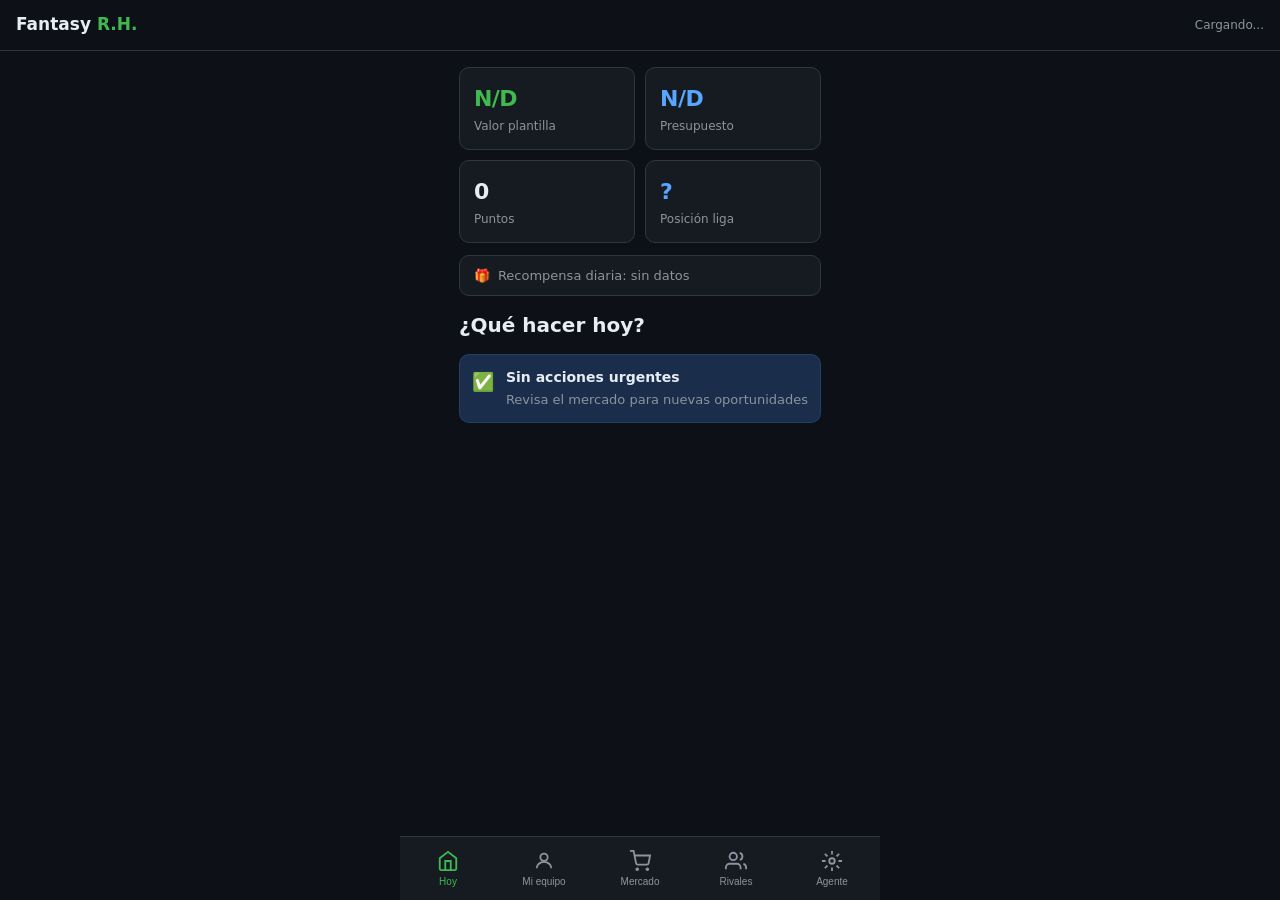
==== frontend/index.html @ 6728e0a4 "Add files via upload" ====
<!DOCTYPE html>
<html lang="es">
<head>
<meta charset="UTF-8">
<meta name="viewport" content="width=device-width, initial-scale=1.0, maximum-scale=1.0">
<meta name="apple-mobile-web-app-capable" content="yes">
<meta name="theme-color" content="#0d1117">
<title>Fantasy R.H.</title>
<style>
  :root {
    --bg: #0d1117; --surface: #161b22; --surface2: #1c2128; --border: #30363d;
    --text: #e6edf3; --muted: #8b949e;
    --green: #3fb950; --green-dim: #1a4a24;
    --red: #f85149; --red-dim: #4a1a1a;
    --amber: #d29922; --amber-dim: #3d2a00;
    --blue: #58a6ff; --blue-dim: #1a2d4a;
    --purple: #bc8cff; --purple-dim: #2d1a4a;
    --radius: 10px; --nav-h: 64px;
  }
  * { box-sizing: border-box; margin: 0; padding: 0; }
  html, body { height: 100%; background: var(--bg); color: var(--text); font-family: -apple-system, BlinkMacSystemFont, system-ui, sans-serif; font-size: 15px; line-height: 1.5; }
  body { display: flex; flex-direction: column; }
  header { position: sticky; top: 0; z-index: 100; background: var(--bg); border-bottom: 1px solid var(--border); padding: 12px 16px; display: flex; align-items: center; justify-content: space-between; }
  .logo { font-size: 17px; font-weight: 600; }
  .logo span { color: var(--green); }
  .updated { font-size: 12px; color: var(--muted); }
  main { flex: 1; overflow-y: auto; padding: 0 0 calc(var(--nav-h) + 16px); }
  nav { position: fixed; bottom: 0; left: 0; right: 0; height: var(--nav-h); background: var(--surface); border-top: 1px solid var(--border); display: flex; align-items: center; z-index: 100; }
  nav button { flex: 1; background: none; border: none; color: var(--muted); font-size: 10px; padding: 8px 4px; cursor: pointer; display: flex; flex-direction: column; align-items: center; gap: 4px; transition: color .15s; }
  nav button.active { color: var(--green); }
  nav button svg { width: 22px; height: 22px; }
  .section { display: none; padding: 16px; }
  .section.active { display: block; }
  .card { background: var(--surface); border: 1px solid var(--border); border-radius: var(--radius); padding: 14px 16px; margin-bottom: 12px; }
  .card-title { font-size: 13px; color: var(--muted); margin-bottom: 8px; }
  .summary-grid { display: grid; grid-template-columns: 1fr 1fr; gap: 10px; margin-bottom: 12px; }
  .stat-box { background: var(--surface); border: 1px solid var(--border); border-radius: var(--radius); padding: 14px; }
  .stat-value { font-size: 22px; font-weight: 700; letter-spacing: -0.5px; }
  .stat-label { font-size: 12px; color: var(--muted); margin-top: 2px; }
  .section-title { font-size: 18px; font-weight: 700; margin-bottom: 14px; }
  .today-header { font-size: 20px; font-weight: 700; margin-bottom: 14px; }
  .action-item { display: flex; align-items: flex-start; gap: 12px; padding: 12px; border-radius: var(--radius); margin-bottom: 8px; }
  .action-item.buy { background: var(--green-dim); border: 1px solid #2ea04326; }
  .action-item.sell { background: var(--red-dim); border: 1px solid #f8514926; }
  .action-item.warn { background: var(--amber-dim); border: 1px solid #d2992226; }
  .action-item.info { background: var(--blue-dim); border: 1px solid #58a6ff26; }
  .action-icon { font-size: 18px; flex-shrink: 0; margin-top: 1px; }
  .action-body { flex: 1; min-width: 0; }
  .action-title { font-weight: 600; font-size: 14px; }
  .action-detail { font-size: 13px; color: var(--muted); margin-top: 2px; }
  .action-price { font-size: 13px; color: var(--green); font-weight: 600; margin-top: 3px; }
  .player-row { display: flex; align-items: center; gap: 12px; padding: 11px 0; border-bottom: 1px solid var(--border); }
  .player-row:last-child { border-bottom: none; }
  .player-img-placeholder { width: 40px; height: 40px; border-radius: 50%; background: var(--surface2); display: flex; align-items: center; justify-content: center; font-size: 16px; flex-shrink: 0; }
  .player-info { flex: 1; min-width: 0; }
  .player-name { font-weight: 600; font-size: 14px; white-space: nowrap; overflow: hidden; text-overflow: ellipsis; }
  .player-meta { font-size: 12px; color: var(--muted); margin-top: 1px; }
  .player-right { text-align: right; flex-shrink: 0; }
  .player-value { font-size: 14px; font-weight: 600; }
  .player-pts { font-size: 12px; color: var(--muted); }
  .score-badge { display: inline-block; font-size: 12px; font-weight: 700; padding: 2px 8px; border-radius: 20px; margin-left: 4px; }
  .score-high { background: var(--green-dim); color: var(--green); }
  .score-mid { background: var(--amber-dim); color: var(--amber); }
  .score-low { background: var(--red-dim); color: var(--red); }
  .risk { display: inline-block; font-size: 11px; font-weight: 700; padding: 2px 7px; border-radius: 4px; }
  .risk-BAJO { background: var(--green-dim); color: var(--green); }
  .risk-MEDIO { background: var(--amber-dim); color: var(--amber); }
  .risk-ALTO { background: var(--red-dim); color: var(--red); }
  .risk-CRÍTICO { background: #5a0000; color: #ff6b6b; }
  /* Tipo de mercado */
  .type-badge { display: inline-block; font-size: 10px; font-weight: 700; padding: 2px 6px; border-radius: 4px; margin-left: 4px; vertical-align: middle; }
  .type-subasta { background: var(--blue-dim); color: var(--blue); }
  .type-clausulazo { background: var(--purple-dim); color: var(--purple); }
  /* Tendencia */
  .trend-up { color: var(--green); }
  .trend-down { color: var(--red); }
  .trend-stable { color: var(--muted); }
  .potential-ALTO { color: var(--green); font-weight: 700; }
  .potential-MEDIO { color: var(--amber); font-weight: 600; }
  .potential-BAJO { color: var(--muted); }
  /* Tabs dentro de sección */
  .tab-bar { display: flex; gap: 8px; margin-bottom: 14px; }
  .tab-btn { flex: 1; padding: 8px; background: var(--surface); border: 1px solid var(--border); border-radius: 8px; color: var(--muted); font-size: 13px; font-weight: 600; cursor: pointer; text-align: center; }
  .tab-btn.active { background: var(--green-dim); border-color: var(--green); color: var(--green); }
  .reasons { list-style: none; margin-top: 8px; }
  .reasons li { font-size: 12px; color: var(--muted); padding: 2px 0 2px 14px; position: relative; }
  .reasons li::before { content: "·"; position: absolute; left: 4px; }
  .loading { text-align: center; padding: 60px 20px; color: var(--muted); }
  .error-box { background: var(--red-dim); border: 1px solid #f8514926; border-radius: var(--radius); padding: 14px; font-size: 13px; }
  .rival-row { display: flex; align-items: center; justify-content: space-between; padding: 10px 0; border-bottom: 1px solid var(--border); }
  .rival-row:last-child { border-bottom: none; }
  .rival-pos { width: 24px; font-size: 13px; color: var(--muted); font-weight: 600; }
  .rival-name { flex: 1; font-weight: 600; font-size: 14px; }
  .rival-stats { text-align: right; font-size: 13px; }

  /* Estado jugador */
  .status-pill { display:inline-block; font-size:10px; font-weight:700; padding:1px 6px; border-radius:10px; margin-left:4px; vertical-align:middle; }
  .status-ok { background:var(--green-dim); color:var(--green); }
  .status-injured { background:var(--red-dim); color:var(--red); }
  .status-doubtful { background:var(--amber-dim); color:var(--amber); }
  .status-out_of_league { background:var(--surface2); color:var(--muted); }
  /* Carrusel alineaciones */
  .lineup-carousel { display:flex; overflow-x:auto; gap:12px; padding-bottom:8px; scroll-snap-type:x mandatory; -webkit-overflow-scrolling:touch; }
  .lineup-carousel::-webkit-scrollbar { display:none; }
  .lineup-card { min-width:85%; scroll-snap-align:start; background:var(--surface); border:1px solid var(--border); border-radius:var(--radius); padding:14px; flex-shrink:0; }
  .lineup-card.has-alert { border-color:var(--amber); }
  @media (min-width: 480px) { main { max-width: 480px; margin: 0 auto; } nav { max-width: 480px; left: 50%; transform: translateX(-50%); } }
</style>
</head>
<body>
<header>
  <div class="logo">Fantasy <span>R.H.</span></div>
  <div class="updated" id="last-updated">Cargando...</div>
</header>
<main>
  <!-- HOY -->
  <div class="section active" id="sec-hoy">
    <div class="summary-grid" id="summary-grid"></div>
    <div id="reward-status" style="margin-bottom:10px"></div>
    <div style="padding:4px 0 8px">
      <div class="today-header">¿Qué hacer hoy?</div>
      <div id="gk-alert"></div>
      <div id="today-actions"><div class="loading">Cargando...</div></div>
    </div>
  </div>
  <!-- MI EQUIPO -->
  <div class="section" id="sec-equipo">
    <div class="section-title">Mi equipo</div>
    <div id="team-list"><div class="loading">Cargando...</div></div>
  </div>
  <!-- MERCADO -->
  <div class="section" id="sec-mercado">
    <div class="section-title">Mercado</div>
    <div class="tab-bar">
      <div class="tab-btn active" onclick="switchMarketTab('subastas',this)">🏷️ Mercado</div>
      <div class="tab-btn" onclick="switchMarketTab('clausulazos',this)">🔒 Rivales</div>
    </div>
    <div id="market-subastas"></div>
    <div id="market-clausulazos" style="display:none"></div>
  </div>
  <!-- RIVALES -->
  <div class="section" id="sec-rivales">
    <div class="section-title">Rivales</div>
    <div id="rivals-list"><div class="loading">Cargando...</div></div>
  </div>
  <!-- AGENTE -->
  <div class="section" id="sec-agente">
    <div class="section-title">Agente <span style="font-size:12px;color:var(--amber);font-weight:normal">modo DRY RUN — solo recomendaciones</span></div>

    <div id="agente-content"><div class="loading">Cargando decisiones...</div></div>
  </div>

  <!-- AGENTE -->
  <div class="section" id="sec-agente">
    <div class="section-title">Agente <span style="font-size:12px;color:var(--amber);font-weight:normal">modo DRY RUN — solo recomendaciones</span></div>

    <div id="agente-content"><div class="loading">Cargando decisiones...</div></div>
  </div>

  <!-- OPORTUNIDADES -->
  <div class="section" id="sec-opor">
    <div class="section-title">Mejores oportunidades</div>
    <div id="opor-list"><div class="loading">Cargando...</div></div>
  </div>
</main>
<nav>
  <button class="active" onclick="showTab('hoy',this)">
    <svg viewBox="0 0 24 24" fill="none" stroke="currentColor" stroke-width="2"><path d="M3 9l9-7 9 7v11a2 2 0 01-2 2H5a2 2 0 01-2-2z"/><polyline points="9 22 9 12 15 12 15 22"/></svg>Hoy
  </button>
  <button onclick="showTab('equipo',this)">
    <svg viewBox="0 0 24 24" fill="none" stroke="currentColor" stroke-width="2"><circle cx="12" cy="8" r="4"/><path d="M4 20c0-4 3.6-7 8-7s8 3 8 7"/></svg>Mi equipo
  </button>
  <button onclick="showTab('mercado',this)">
    <svg viewBox="0 0 24 24" fill="none" stroke="currentColor" stroke-width="2"><circle cx="9" cy="21" r="1"/><circle cx="20" cy="21" r="1"/><path d="M1 1h4l2.68 13.39a2 2 0 001.99 1.61h9.72a2 2 0 001.99-1.61L23 6H6"/></svg>Mercado
  </button>
  <button onclick="showTab('rivales',this)">
    <svg viewBox="0 0 24 24" fill="none" stroke="currentColor" stroke-width="2"><path d="M17 21v-2a4 4 0 00-4-4H5a4 4 0 00-4 4v2"/><circle cx="9" cy="7" r="4"/><path d="M23 21v-2a4 4 0 00-3-3.87M16 3.13a4 4 0 010 7.75"/></svg>Rivales
  </button>

  <button onclick="showTab('agente',this)">
    <svg viewBox="0 0 24 24" fill="none" stroke="currentColor" stroke-width="2"><circle cx="12" cy="12" r="3"/><path d="M12 1v4M12 19v4M4.22 4.22l2.83 2.83M16.95 16.95l2.83 2.83M1 12h4M19 12h4M4.22 19.78l2.83-2.83M16.95 7.05l2.83-2.83"/></svg>Agente
  </button>
</nav>
<script>
const DATA = {};

function showTab(tab, btn) {
  document.querySelectorAll('.section').forEach(s => s.classList.remove('active'));
  document.querySelectorAll('nav button').forEach(b => b.classList.remove('active'));
  document.getElementById('sec-' + tab).classList.add('active');
  btn.classList.add('active');
}

function switchMarketTab(tab, btn) {
  document.querySelectorAll('.tab-btn').forEach(b => b.classList.remove('active'));
  btn.classList.add('active');
  document.getElementById('market-subastas').style.display = tab === 'subastas' ? 'block' : 'none';
  document.getElementById('market-clausulazos').style.display = tab === 'clausulazos' ? 'block' : 'none';
}

async function loadJSON(file) {
  try {
    const r = await fetch('data/' + file + '?t=' + Date.now());
    if (!r.ok) throw new Error(r.status);
    return await r.json();
  } catch(e) { return null; }
}

function fmt(n) {
  if (!n) return 'N/D';
  if (n >= 1000000) return (n/1000000).toFixed(2) + 'M€';
  return n + '€';
}

function scoreClass(s) { return s >= 65 ? 'score-high' : s >= 40 ? 'score-mid' : 'score-low'; }
function statusIcon(s) { return s === 'injured' ? ' 🤕' : s === 'doubtful' ? ' ❓' : s === 'out_of_league' ? ' ⛔' : ''; }
function statusPill(s) {
  if (!s || s === 'ok') return '';
  const labels = {injured:'LESIONADO', doubtful:'DUDOSO', out_of_league:'BAJA'};
  return `<span class="status-pill status-${s}">${labels[s]||s.toUpperCase()}</span>`;
}
function posIcon(pid) { return ['','🧤','🛡️','⚙️','⚽'][pid] || '👤'; }

function trendHTML(trend) {
  if (!trend) return '';
  const arrow = trend.recent_trend === 'subiendo' ? '↑' : trend.recent_trend === 'bajando' ? '↓' : '→';
  const cls = trend.recent_trend === 'subiendo' ? 'trend-up' : trend.recent_trend === 'bajando' ? 'trend-down' : 'trend-stable';
  const recovery = trend.recovery_potential > 0 ? ` · <span class="potential-${trend.potential_label}">↑${trend.recovery_potential.toFixed(0)}% hasta máx temporada (${trend.max_value_fmt})</span>` : '';
  return `<span class="${cls}">${arrow} ${trend.trend_pct > 0 ? '+' : ''}${trend.trend_pct}% reciente</span>${recovery}`;
}

function typeBadge(type) {
  if (type === 'clausulazo') return '<span class="type-badge type-clausulazo">🔒 Clausulazo</span>';
  return '<span class="type-badge type-subasta">🏷️ Subasta</span>';
}

function renderSummary(report, team) {
  const g = document.getElementById('summary-grid');
  const s = report?.summary || {};
  g.innerHTML = `
    <div class="stat-box"><div class="stat-value" style="color:var(--green)">${s.team_value_fmt || fmt(team?.team_value) || 'N/D'}</div><div class="stat-label">Valor plantilla</div></div>
    <div class="stat-box"><div class="stat-value" style="color:var(--blue)">${s.budget_fmt || 'N/D'}</div><div class="stat-label">Presupuesto</div></div>
    <div class="stat-box"><div class="stat-value">${s.points || team?.team_points || 0}</div><div class="stat-label">Puntos</div></div>
    <div class="stat-box"><div class="stat-value" style="color:var(--blue)">${s.my_position ? s.my_position + 'º' : '?'}</div><div class="stat-label">Posición liga</div></div>`;
}

function renderTodayActions(report) {
  const el = document.getElementById('today-actions');
  const gkEl = document.getElementById('gk-alert');
  let html = '';

  if (report?.summary?.goalkeeper_risk === 'CRÍTICO' || report?.summary?.goalkeeper_risk === 'ALTO') {
    gkEl.innerHTML = `<div class="action-item warn" style="margin-bottom:8px"><div class="action-icon">🧤</div><div class="action-body"><div class="action-title">Atención porteros</div><div class="action-detail">${report.summary.goalkeeper_recommendation}</div></div></div>`;
  }

  (report?.top_buys || []).filter(b => b.position_id !== 5).forEach(b => {
    const typeLabel = b.market_type === 'clausulazo' ? '🔒 Clausulazo' : '🏷️ Subasta';
    const trendTxt = b.trend ? ` · Máx histórico: ${b.trend.max_value_fmt}` : '';
    html += `<div class="action-item buy"><div class="action-icon">🟢</div><div class="action-body">
      <div class="action-title">Comprar: ${b.nickname} <span style="font-size:11px;color:var(--muted)">${typeLabel}</span></div>
      <div class="action-detail">${b.position} · ${b.average_points} pts/j${statusIcon(b.status)}${trendTxt}</div>
      <div class="action-price">${b.market_type === 'clausulazo' ? 'Precio fijo: ' : 'Puja recom: '}${b.recommended_bid_fmt} · Máx: ${b.max_bid_fmt}</div>
      <div class="action-detail" style="margin-top:4px;font-size:11px">${b.strategy_note}</div>
    </div></div>`;
  });

  (report?.sell_recommendations || []).forEach(s => {
    html += `<div class="action-item sell"><div class="action-icon">🔴</div><div class="action-body">
      <div class="action-title">Vender: ${s.nickname}</div>
      <div class="action-detail">${s.position} · ${s.reasons[0] || ''}</div>
    </div></div>`;
  });

  (report?.clause_risks || []).filter(c => c.risk_level === 'ALTO' || c.risk_level === 'CRÍTICO').forEach(c => {
    html += `<div class="action-item warn"><div class="action-icon">🚨</div><div class="action-body">
      <div class="action-title">Riesgo clausulazo: ${c.nickname} <span class="risk risk-${c.risk_level}">${c.risk_level}</span></div>
      <div class="action-detail">${c.recommendation}</div>
    </div></div>`;
  });

  if (!html) html = `<div class="action-item info"><div class="action-icon">✅</div><div class="action-body"><div class="action-title">Sin acciones urgentes</div><div class="action-detail">Revisa el mercado para nuevas oportunidades</div></div></div>`;
  el.innerHTML = html;
}

function renderTeam(team) {
  const el = document.getElementById('team-list');
  if (!team?.players?.length) { el.innerHTML = '<div class="error-box">Sin datos de plantilla.</div>'; return; }
  const posMap = {1:'Portero', 2:'Defensa', 3:'Centrocampista', 4:'Delantero'};
  const posIds = [1, 2, 3, 4];
  let html = '';
  posIds.forEach(pid => {
    const players = team.players.filter(p =>
      p.position_id === pid || p.position === posMap[pid]
    );
    if (!players.length) return;
    html += `<div class="card"><div class="card-title">${posMap[pid]}s</div>`;
    players.forEach(p => {
      const t = p.trend;
      html += `<div class="player-row">
        <div class="player-img-placeholder">${posIcon(p.position_id)}</div>
        <div class="player-info">
          <div class="player-name">${p.nickname} ${statusPill(p.status)}</div>
          <div class="player-meta">Cláusula: ${p.buyout_clause_fmt || p.buyout_clause_fmt || '—'}</div>
          ${t ? `<div class="player-meta">${trendHTML(t)}</div>` : ''}
        </div>
        <div class="player-right">
          <div class="player-value">${p.market_value_fmt || '—'}</div>
          <div class="player-pts">${p.week_points ?? 0} / ${p.average_points} pts</div>
        </div>
      </div>`;
    });
    html += '</div>';
  });
  if (!html) el.innerHTML = '<div class="error-box">Sin datos de plantilla.</div>';
  else el.innerHTML = html;
}

function renderMarketList(players, containerId, type) {
  const el = document.getElementById(containerId);
  // Filtrar entrenadores (position_id 5)
  const filtered = (players || []).filter(p => p.position_id !== 5);
  if (!filtered.length) {
    el.innerHTML = `<div class="card"><div style="color:var(--muted);text-align:center;padding:20px">Sin ${type} en este momento</div></div>`;
    return;
  }
  let html = `<div class="card"><div class="card-title">${filtered.length} jugadores</div>`;
  filtered.forEach(p => {
    const sc = p.score || 0;
    const t = p.trend;
    const isClause = p.market_type === 'clausulazo';
    const maxSeason = t?.max_value_fmt || '—';
    const compraLabel = isClause ? '🔒 Precio clausulazo' : '🏷️ Precio mercado';
    const compraValue = p.sale_price_fmt;
    const recLabel = isClause ? 'Precio fijo' : 'Puja recomendada';
    const recValue = isClause ? p.sale_price_fmt : p.recommended_bid_fmt;

    html += `<div class="player-row" style="align-items:flex-start;padding:14px 0">
      <div class="player-img-placeholder" style="margin-top:2px">${posIcon(p.position_id)}</div>
      <div class="player-info">
        <div class="player-name">${p.nickname} ${statusPill(p.status)}<span class="score-badge ${scoreClass(sc)}">${sc}</span></div>
        <div class="player-meta">${p.position}${p.seller ? ' · ' + p.seller : ''}</div>
        ${t ? `<div class="player-meta" style="margin-top:4px">${trendHTML(t)}</div>` : ''}
        <div style="display:grid;grid-template-columns:1fr 1fr 1fr;gap:6px;margin-top:8px">
          <div style="background:var(--surface2);border-radius:6px;padding:6px 8px">
            <div style="font-size:10px;color:var(--muted)">Máx temporada</div>
            <div style="font-size:13px;font-weight:700;color:var(--amber)">${maxSeason}</div>
          </div>
          <div style="background:var(--surface2);border-radius:6px;padding:6px 8px">
            <div style="font-size:10px;color:var(--muted)">${compraLabel}</div>
            <div style="font-size:13px;font-weight:700">${compraValue}</div>
          </div>
          <div style="background:var(--surface2);border-radius:6px;padding:6px 8px">
            <div style="font-size:10px;color:var(--muted)">${recLabel}</div>
            <div style="font-size:13px;font-weight:700;color:var(--green)">${recValue}</div>
          </div>
        </div>
      </div>
    </div>`;
  });
  html += '</div>';
  el.innerHTML = html;
}

function renderRivals(rivals) {
  const el = document.getElementById('rivals-list');
  if (!rivals?.rivals?.length) { el.innerHTML = '<div class="error-box">Sin datos de rivales.</div>'; return; }
  let html = '<div class="card">';
  rivals.rivals.forEach((r, i) => {
    html += `<div class="rival-row">
      <div class="rival-pos">${i+1}</div>
      <div class="rival-name">${r.manager}</div>
      <div class="rival-stats"><div style="font-weight:700">${r.points} pts</div><div style="font-size:12px;color:var(--muted)">${r.team_value_fmt}</div></div>
    </div>`;
  });
  html += '</div>';
  el.innerHTML = html;
}

function renderOpportunities(market) {
  const el = document.getElementById('opor-list');
  const all = (market?.players || []).filter(p => p.score >= 55 && p.position_id !== 5);
  if (!all.length) { el.innerHTML = '<div class="card"><div style="color:var(--muted);text-align:center;padding:20px">Sin oportunidades destacadas</div></div>'; return; }
  let html = '';
  all.slice(0, 8).forEach(p => {
    const sc = p.score || 0;
    const t = p.trend;
    html += `<div class="card">
      <div style="display:flex;justify-content:space-between;align-items:flex-start;margin-bottom:8px">
        <div>
          <span style="font-weight:700;font-size:15px">${p.name}</span>
          <span class="score-badge ${scoreClass(sc)}">${sc}</span>
          ${typeBadge(p.market_type)}
        </div>
        <div style="font-size:12px;color:var(--muted)">${p.position}</div>
      </div>
      ${t ? `<div style="font-size:12px;margin-bottom:8px">${trendHTML(t)}</div>` : ''}
      <div style="display:grid;grid-template-columns:1fr 1fr;gap:8px;margin-bottom:10px">
        <div><div style="font-size:11px;color:var(--muted)">Precio venta</div><div style="font-weight:600">${p.sale_price_fmt}</div></div>
        <div><div style="font-size:11px;color:var(--muted)">Valor mercado</div><div style="font-weight:600;color:var(--green)">${p.market_value_fmt}</div></div>
        <div><div style="font-size:11px;color:var(--muted)">${p.market_type === 'clausulazo' ? 'Precio fijo' : 'Puja recomendada'}</div><div style="font-weight:600;color:var(--blue)">${p.recommended_bid_fmt}</div></div>
        <div><div style="font-size:11px;color:var(--muted)">Puja máxima</div><div style="font-weight:600">${p.max_bid_fmt}</div></div>
      </div>
      <div style="font-size:11px;color:var(--amber);margin-bottom:6px">${p.strategy_note}</div>
      <ul class="reasons">${(p.reasons||[]).map(r=>'<li>'+r+'</li>').join('')}</ul>
    </div>`;
  });
  el.innerHTML = html;
}

async function init() {
  const [team, market, report, rivals, decisions, reward] = await Promise.all([
    loadJSON('team.json'), loadJSON('market.json'),
    loadJSON('report.json'), loadJSON('rivals.json'),
    loadJSON('decisions.json'), loadJSON('reward.json')
  ]);

  const ts = report?.generated_at || team?.updated_at || '';
  if (ts) {
    const d = new Date(ts);
    document.getElementById('last-updated').textContent = d.toLocaleTimeString('es',{hour:'2-digit',minute:'2-digit'});
  }

  renderReward(reward);
  renderSummary(report, team);
  renderTodayActions(report);
  renderTeam(team);
  renderMarketList(market?.subastas, 'market-subastas', 'jugadores en el mercado');
  renderMarketList(market?.clausulazos, 'market-clausulazos', 'jugadores de rivales');
  renderRivals(rivals);
  renderAgente(decisions);
}



function playerLineupRow(icon, pos, p) {
  if (!p) return '';
  const pill = statusPill(p.status);
  const color = p.is_available === false ? 'color:var(--amber)' : '';
  return `<div style="font-size:12px;${color}"><span style="color:var(--muted);width:80px;display:inline-block">${icon} ${pos}</span> ${p.name}${pill} <span style="color:var(--muted)">(${p.avg_pts} pts/j)</span></div>`;
}

function actionIcon(action) {
  return {sell:'🔴', bid:'🟢', offer:'🔒', lineup:'📋', hold:'⏸️'}[action] || '❓';
}
function actionLabel(action) {
  return {sell:'VENDER', bid:'PUJAR', offer:'CLAUSULAZO', lineup:'ALINEACIÓN', hold:'ESPERAR'}[action] || action.toUpperCase();
}
function actionColor(action) {
  return {sell:'var(--red)', bid:'var(--green)', offer:'var(--purple)', lineup:'var(--blue)', hold:'var(--muted)'}[action] || 'var(--text)';
}

function renderAgente(decisions) {
  const el = document.getElementById('agente-content');
  if (!decisions) { el.innerHTML = '<div class="error-box">Sin datos del agente. Ejecuta el workflow de informe.</div>'; return; }

  let html = '';

  // Avisos
  if (decisions.warnings?.length) {
    decisions.warnings.forEach(w => {
      html += `<div class="action-item warn" style="margin-bottom:8px">
        <div class="action-icon">⚠️</div>
        <div class="action-body"><div class="action-title">${w}</div></div>
      </div>`;
    });
  }

  // Top 3 alineaciones en carrusel
  const lineups = decisions.top_lineups?.length ? decisions.top_lineups : (decisions.best_lineup ? [decisions.best_lineup] : []);
  if (lineups.length) {
    const labels = ['🥇 Mejor 11', '🥈 2ª opción', '🥉 3ª opción'];
    html += `<div class="card-title" style="margin-bottom:8px">⚽ Alineaciones recomendadas</div>
    <div class="lineup-carousel">`;
    lineups.forEach((bl, idx) => {
      const hasAlert = bl.has_unavailable || bl.alerts?.length;
      html += `<div class="lineup-card ${hasAlert ? 'has-alert' : ''}">
        <div style="font-weight:700;margin-bottom:6px">${labels[idx]||'Opción '+(idx+1)} · ${bl.formation.join('-')} · <span style="color:var(--green)">${bl.total_avg_points} pts/j</span></div>
        ${(bl.alerts||[]).map(a=>`<div style="font-size:11px;color:var(--amber);margin-bottom:4px">⚠️ ${a}</div>`).join('')}
        <div style="display:grid;gap:5px;margin-top:6px">
          ${playerLineupRow('🧤','Portero', bl.goalkeeper)}
          ${(bl.defenders||[]).map(p=>playerLineupRow('🛡️','Defensa',p)).join('')}
          ${(bl.midfielders||[]).map(p=>playerLineupRow('⚙️','Medio',p)).join('')}
          ${(bl.strikers||[]).map(p=>playerLineupRow('⚽','Delantero',p)).join('')}
        </div>
        ${bl.bench?.length ? `<div style="margin-top:8px;padding-top:8px;border-top:1px solid var(--border);font-size:11px;color:var(--muted)">Suplentes: ${bl.bench.map(p=>p.name+(p.status&&p.status!=='ok'?' '+statusIcon(p.status):'')).join(', ')}</div>` : ''}
      </div>`;
    });
    html += `</div>`;
  }

  // Decisiones del agente
  if (!decisions.decisions?.length) {
    html += `<div class="card"><div style="color:var(--muted);text-align:center;padding:20px">Sin acciones recomendadas ahora mismo</div></div>`;
  } else {
    html += `<div class="card-title" style="margin-bottom:8px">📋 Acciones recomendadas (${decisions.decisions.length})</div>`;
    decisions.decisions.forEach((d, i) => {

      html += `<div class="card" style="border-left:3px solid ${actionColor(d.action)}">
        <div style="display:flex;justify-content:space-between;align-items:center;margin-bottom:6px">
          <div style="font-weight:700">${actionIcon(d.action)} ${actionLabel(d.action)}: ${d.player_name}</div>
          <span class="score-badge ${d.priority <= 3 ? 'score-high' : 'score-mid'}">P${d.priority}</span>
        </div>
        <div style="font-size:12px;color:var(--muted);margin-bottom:8px">${d.reason}</div>
        ${d.amount ? `<div style="font-size:13px;font-weight:600;color:${actionColor(d.action)};margin-bottom:10px">${d.action === 'sell' ? 'Precio sugerido' : 'Cantidad'}: ${d.amount_fmt}</div>` : ''}

      </div>`;
    });
  }

  // Bloqueadas
  if (decisions.blocked?.length) {
    html += `<div class="card-title" style="margin:12px 0 8px">🚫 Acciones bloqueadas por seguridad (${decisions.blocked.length})</div>`;
    decisions.blocked.forEach(b => {
      html += `<div class="card" style="border-left:3px solid var(--muted);opacity:0.7">
        <div style="font-weight:600;font-size:13px">⏸️ ${b.player}</div>
        <div style="font-size:12px;color:var(--muted);margin-top:4px">${b.reason}</div>
      </div>`;
    });
  }

  el.innerHTML = html;
}

function getExecutionInstructions(d) {
  if (d.action === 'sell') {
    return `1. Abre LaLiga Fantasy → Mi equipo<br>
            2. Pulsa sobre <strong>${d.player_name}</strong><br>
            3. Selecciona "Poner en venta"<br>
            4. Precio sugerido: <strong>${d.amount_fmt}</strong><br>
            5. Confirma la venta`;
  }
  if (d.action === 'bid') {
    return `1. Abre LaLiga Fantasy → Mercado<br>
            2. Busca <strong>${d.player_name}</strong><br>
            3. Pulsa "Pujar"<br>
            4. Introduce: <strong>${d.amount_fmt}</strong><br>
            5. Confirma la puja`;
  }
  if (d.action === 'offer') {
    return `1. Abre LaLiga Fantasy → Mercado → Rivales<br>
            2. Busca <strong>${d.player_name}</strong><br>
            3. Pulsa "Ejecutar clausulazo"<br>
            4. Precio fijo: <strong>${d.amount_fmt}</strong><br>
            5. Confirma la operación`;
  }
  if (d.action === 'lineup') {
    return `El ajuste de alineación se ejecuta automáticamente cada jueves a las 22:00.<br>
            También puedes ejecutarlo manualmente desde GitHub → Actions → "Ajuste alineación jueves"`;
  }
  return 'Consulta el dashboard para más detalles.';
}

function renderReward(reward) {
  const el = document.getElementById('reward-status');
  if (!el) return;

  if (!reward) {
    el.innerHTML = `<div style="display:flex;align-items:center;gap:8px;padding:10px 14px;background:var(--surface);border:1px solid var(--border);border-radius:var(--radius);font-size:13px">
      <span>🎁</span>
      <span style="color:var(--muted)">Recompensa diaria: sin datos</span>
    </div>`;
    return;
  }

  const status = reward.status;
  const today = new Date().toISOString().slice(0, 10);
  const claimedToday = reward.last_claimed_date === today;

  let icon, text, color, bg, border;

  if (status === 'not_available' || status === 'claimed') {
    const lastDate = reward.last_claimed_date || '';
    if (lastDate === today) {
      icon = '✅';
      text = 'Recompensa reclamada hoy';
      if (reward.reward_amount_fmt && reward.reward_amount > 0) text += ` · ${reward.reward_amount_fmt}`;
      color = 'var(--green)';
      bg = 'var(--green-dim)';
      border = '#2ea04326';
    } else {
      icon = '⏳';
      text = 'Recompensa aún no disponible hoy';
      color = 'var(--muted)';
      bg = 'var(--surface)';
      border = 'var(--border)';
    }
  } else if (status === 'check_failed' || status === 'claim_failed') {
    icon = '❌';
    text = 'Error al reclamar la recompensa — se reintentará a las 20:00';
    color = 'var(--red)';
    bg = 'var(--red-dim)';
    border = '#f8514926';
  } else {
    icon = '🎁';
    text = 'Recompensa diaria: estado desconocido';
    color = 'var(--muted)';
    bg = 'var(--surface)';
    border = 'var(--border)';
  }

  el.innerHTML = `<div style="display:flex;align-items:center;gap:8px;padding:10px 14px;background:${bg};border:1px solid ${border};border-radius:var(--radius);font-size:13px">
    <span>${icon}</span>
    <span style="color:${color};font-weight:500">${text}</span>
  </div>`;
}

init();
setInterval(init, 5 * 60 * 1000);
</script>
</body>
</html>
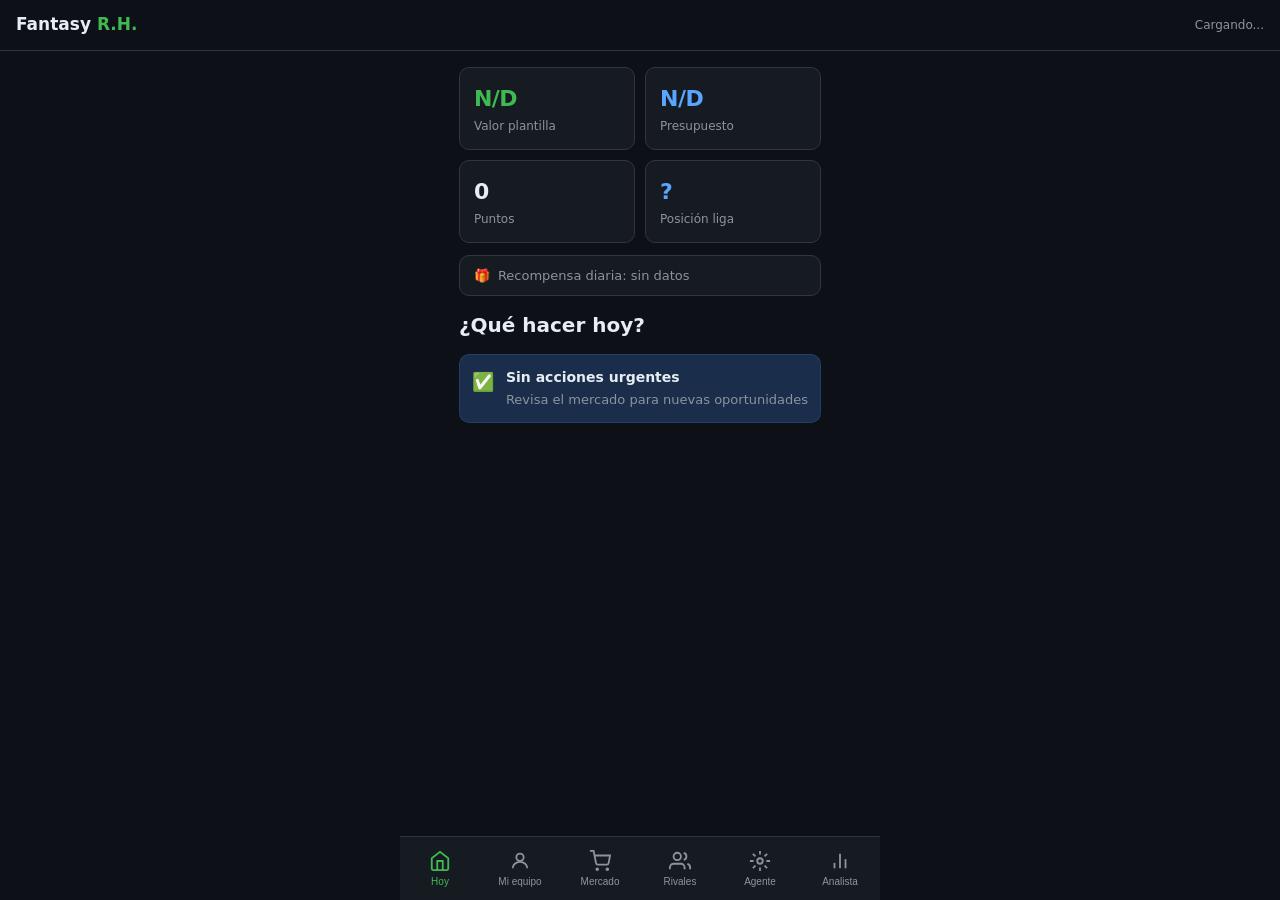
==== commit 42415d06: "Add files via upload" ====
--- a/frontend/index.html
+++ b/frontend/index.html
@@ -162,6 +162,14 @@
     <div class="section-title">Mejores oportunidades</div>
     <div id="opor-list"><div class="loading">Cargando...</div></div>
   </div>
+  <!-- ANALISTA -->
+  <div class="section" id="sec-analista">
+    <div style="display:flex;justify-content:space-between;align-items:center;margin-bottom:14px">
+      <div class="section-title" style="margin-bottom:0">Analista</div>
+      <button onclick="downloadPDF()" style="background:var(--blue-dim);border:1px solid var(--blue);color:var(--blue);border-radius:6px;padding:6px 12px;font-size:12px;font-weight:600;cursor:pointer">📄 PDF</button>
+    </div>
+    <div id="analista-content"><div class="loading">Cargando análisis...</div></div>
+  </div>
 </main>
 <nav>
   <button class="active" onclick="showTab('hoy',this)">
@@ -179,6 +187,9 @@
 
   <button onclick="showTab('agente',this)">
     <svg viewBox="0 0 24 24" fill="none" stroke="currentColor" stroke-width="2"><circle cx="12" cy="12" r="3"/><path d="M12 1v4M12 19v4M4.22 4.22l2.83 2.83M16.95 16.95l2.83 2.83M1 12h4M19 12h4M4.22 19.78l2.83-2.83M16.95 7.05l2.83-2.83"/></svg>Agente
+  </button>
+  <button onclick="showTab('analista',this)">
+    <svg viewBox="0 0 24 24" fill="none" stroke="currentColor" stroke-width="2"><line x1="18" y1="20" x2="18" y2="10"/><line x1="12" y1="20" x2="12" y2="4"/><line x1="6" y1="20" x2="6" y2="14"/></svg>Analista
   </button>
 </nav>
 <script>
@@ -408,10 +419,11 @@
 }
 
 async function init() {
-  const [team, market, report, rivals, decisions, reward] = await Promise.all([
+  const [team, market, report, rivals, decisions, reward, analyst] = await Promise.all([
     loadJSON('team.json'), loadJSON('market.json'),
     loadJSON('report.json'), loadJSON('rivals.json'),
-    loadJSON('decisions.json'), loadJSON('reward.json')
+    loadJSON('decisions.json'), loadJSON('reward.json'),
+    loadJSON('analyst_latest.json')
   ]);
 
   const ts = report?.generated_at || team?.updated_at || '';
@@ -428,6 +440,7 @@
   renderMarketList(market?.clausulazos, 'market-clausulazos', 'jugadores de rivales');
   renderRivals(rivals);
   renderAgente(decisions);
+  renderAnalista(analyst);
 }
 
 
@@ -486,6 +499,19 @@
       </div>`;
     });
     html += `</div>`;
+  }
+
+  // Necesidades de posición por lesionados
+  if (decisions.position_needs?.length) {
+    decisions.position_needs.forEach(need => {
+      html += `<div class="action-item ${need.urgency === 'URGENTE' ? 'warn' : 'info'}" style="margin-bottom:8px">
+        <div class="action-icon">${need.urgency === 'URGENTE' ? '🚨' : '⚠️'}</div>
+        <div class="action-body">
+          <div class="action-title">${need.urgency}: buscar ${need.position}</div>
+          <div class="action-detail">${need.message}</div>
+        </div>
+      </div>`;
+    });
   }
 
   // Decisiones del agente
@@ -604,6 +630,184 @@
   </div>`;
 }
 
+// ── ANALISTA ─────────────────────────────────────────────────────────────────
+
+function renderAnalista(analyst) {
+  const el = document.getElementById('analista-content');
+  if (!analyst) {
+    el.innerHTML = `<div class="card" style="text-align:center;padding:30px;color:var(--muted)">
+      <div style="font-size:24px;margin-bottom:8px">📊</div>
+      <div style="font-weight:600;margin-bottom:4px">Sin datos del analista</div>
+      <div style="font-size:12px">El primer informe se generará el primer lunes del próximo mes.<br>Puedes ejecutarlo manualmente desde GitHub Actions → "Analista mensual".</div>
+    </div>`;
+    return;
+  }
+
+  const s = analyst.summary || {};
+  const pat = analyst.patrimony || {};
+  const pts = analyst.points || {};
+  const dec = analyst.decisions || {};
+
+  let html = '';
+
+  // Resumen general
+  html += `<div class="card" style="margin-bottom:12px">
+    <div class="card-title">📊 Resumen del período · ${analyst.period_days || 0} días</div>
+    <div style="display:grid;grid-template-columns:1fr 1fr;gap:8px;margin-top:8px">
+      <div style="background:var(--surface2);border-radius:8px;padding:10px">
+        <div style="font-size:11px;color:var(--muted)">Crecimiento patrimonio</div>
+        <div style="font-size:18px;font-weight:700;color:${s.patrimony_growth_pct>=0?'var(--green)':'var(--red)'}">${s.patrimony_growth_pct>=0?'+':''}${s.patrimony_growth_pct||0}%</div>
+      </div>
+      <div style="background:var(--surface2);border-radius:8px;padding:10px">
+        <div style="font-size:11px;color:var(--muted)">Puntos ganados</div>
+        <div style="font-size:18px;font-weight:700;color:var(--blue)">+${s.points_gained||0}</div>
+      </div>
+      <div style="background:var(--surface2);border-radius:8px;padding:10px">
+        <div style="font-size:11px;color:var(--muted)">Posición (inicio → fin)</div>
+        <div style="font-size:18px;font-weight:700">${s.position_start||'?'}º → ${s.position_end||'?'}º</div>
+      </div>
+      <div style="background:var(--surface2);border-radius:8px;padding:10px">
+        <div style="font-size:11px;color:var(--muted)">Tasa de éxito</div>
+        <div style="font-size:18px;font-weight:700;color:var(--green)">${s.success_rate||0}%</div>
+      </div>
+    </div>
+  </div>`;
+
+  // Patrimonio
+  if (pat.rivals?.length) {
+    html += `<div class="card" style="margin-bottom:12px">
+      <div class="card-title">💰 Evolución patrimonial</div>
+      <div style="display:grid;grid-template-columns:1fr 1fr 1fr;gap:6px;font-size:12px;font-weight:600;color:var(--muted);padding:8px 0 4px">
+        <div>Manager</div><div style="text-align:right">Inicio</div><div style="text-align:right">Crecimiento</div>
+      </div>`;
+    pat.rivals.forEach(r => {
+      const isMe = r.manager === 'Serpa93';
+      const color = r.growth_pct >= 0 ? 'var(--green)' : 'var(--red)';
+      html += `<div style="display:grid;grid-template-columns:1fr 1fr 1fr;gap:6px;font-size:13px;padding:6px 0;border-top:1px solid var(--border);${isMe?'font-weight:700':''}">
+        <div>${isMe?'⭐ ':''} ${r.manager}</div>
+        <div style="text-align:right;color:var(--muted)">${r.first_fmt}</div>
+        <div style="text-align:right;color:${color}">${r.growth_pct>=0?'+':''}${r.growth_pct}%</div>
+      </div>`;
+    });
+    html += `</div>`;
+  }
+
+  // Puntos
+  if (pts.rivals?.length) {
+    html += `<div class="card" style="margin-bottom:12px">
+      <div class="card-title">🏆 Evolución de puntos</div>
+      <div style="display:grid;grid-template-columns:1fr 1fr 1fr;gap:6px;font-size:12px;font-weight:600;color:var(--muted);padding:8px 0 4px">
+        <div>Manager</div><div style="text-align:right">Total</div><div style="text-align:right">Ganados</div>
+      </div>`;
+    pts.rivals.forEach(r => {
+      const isMe = r.manager === 'Serpa93';
+      html += `<div style="display:grid;grid-template-columns:1fr 1fr 1fr;gap:6px;font-size:13px;padding:6px 0;border-top:1px solid var(--border);${isMe?'font-weight:700':''}">
+        <div>${isMe?'⭐ ':''} ${r.manager}</div>
+        <div style="text-align:right">${r.last_points}</div>
+        <div style="text-align:right;color:var(--blue)">+${r.points_gained}</div>
+      </div>`;
+    });
+    html += `</div>`;
+  }
+
+  // Decisiones ejecutadas
+  if (dec.actions?.length) {
+    html += `<div class="card" style="margin-bottom:12px">
+      <div class="card-title">📋 Decisiones ejecutadas (${dec.total})</div>
+      <div style="display:flex;gap:8px;margin:8px 0;flex-wrap:wrap">
+        ${Object.entries(dec.by_result||{}).map(([k,v])=>v>0?`<span style="font-size:11px;padding:2px 8px;border-radius:10px;background:var(--surface2)">${k}: ${v}</span>`:'').join('')}
+      </div>`;
+    dec.actions.slice(0,10).forEach(a => {
+      const resultColor = {won:'var(--green)',sold:'var(--green)',executed:'var(--green)',lost:'var(--red)',unknown:'var(--muted)',pending:'var(--amber)'}[a.result||'unknown']||'var(--muted)';
+      html += `<div style="padding:8px 0;border-top:1px solid var(--border);font-size:12px">
+        <div style="font-weight:600">${actionIcon(a.action)} ${a.player_name} <span style="color:${resultColor}">${a.result||'pendiente'}</span></div>
+        <div style="color:var(--muted)">${a.executed_at?.slice(0,10)||''} · ${a.result_detail||''}</div>
+      </div>`;
+    });
+    html += `</div>`;
+  }
+
+  el.innerHTML = html;
+}
+
+// ── BOTÓN EJECUTADA EN AGENTE ─────────────────────────────────────────────────
+
+// Acciones ocultas localmente (sessionStorage)
+function getHiddenActions() {
+  try { return JSON.parse(sessionStorage.getItem('hidden_actions') || '[]'); } catch { return []; }
+}
+function hideAction(actionId) {
+  const hidden = getHiddenActions();
+  if (!hidden.includes(actionId)) hidden.push(actionId);
+  sessionStorage.setItem('hidden_actions', JSON.stringify(hidden));
+}
+
+async function markExecuted(d, btnId) {
+  const btn = document.getElementById('btn-executed-' + btnId);
+  btn.disabled = true;
+  btn.textContent = '⏳';
+
+  // 1. Ocultar visualmente
+  hideAction(d.player_id + '_' + d.action);
+  document.getElementById('action-card-' + btnId).style.display = 'none';
+
+  // 2. Disparar workflow via Scriptable
+  const actionData = JSON.stringify({
+    action: d.action,
+    player_id: d.player_id,
+    player_name: d.player_name,
+    amount: d.amount,
+    market_id: d.market_id,
+    position: d.position || '',
+    position_id: d.position_id || 0,
+  });
+
+  const encoded = encodeURIComponent(actionData);
+  const scriptableURL = `scriptable:///run?scriptName=Registrar%20Acci%C3%B3n%20Fantasy&action=${encoded}`;
+  window.location.href = scriptableURL;
+}
+
+// ── PDF ───────────────────────────────────────────────────────────────────────
+
+function downloadPDF() {
+  const analyst = DATA.analyst;
+  if (!analyst) { alert('Sin datos del analista'); return; }
+
+  // Crear ventana de impresión con el contenido del analista
+  const el = document.getElementById('analista-content');
+  const html = `<!DOCTYPE html>
+<html lang="es">
+<head>
+<meta charset="UTF-8">
+<title>Informe Analista Fantasy RH - ${analyst.month || ''}</title>
+<style>
+  body { font-family: -apple-system, sans-serif; font-size: 13px; color: #1a1a1a; padding: 20px; }
+  h1 { font-size: 20px; margin-bottom: 4px; }
+  h2 { font-size: 15px; margin: 16px 0 8px; border-bottom: 1px solid #eee; padding-bottom: 4px; }
+  table { width: 100%; border-collapse: collapse; margin-bottom: 12px; }
+  th, td { padding: 6px 8px; text-align: left; border-bottom: 1px solid #eee; font-size: 12px; }
+  th { font-weight: 600; color: #666; }
+  .green { color: #2ea043; } .red { color: #f85149; } .blue { color: #1a73e8; }
+  .summary { display: grid; grid-template-columns: 1fr 1fr; gap: 12px; margin-bottom: 16px; }
+  .stat { background: #f6f8fa; padding: 10px; border-radius: 6px; }
+  .stat-val { font-size: 20px; font-weight: 700; }
+  .stat-label { font-size: 11px; color: #666; }
+  @media print { body { padding: 0; } }
+</style>
+</head>
+<body>
+  <h1>📊 Informe Analista Fantasy R.H.</h1>
+  <p style="color:#666">Período: ${analyst.patrimony?.period_start||''} → ${analyst.patrimony?.period_end||''} · ${analyst.period_days||0} días</p>
+  ${el.innerHTML}
+</body></html>`;
+
+  const win = window.open('', '_blank');
+  win.document.write(html);
+  win.document.close();
+  win.focus();
+  setTimeout(() => win.print(), 500);
+}
+
 init();
 setInterval(init, 5 * 60 * 1000);
 </script>
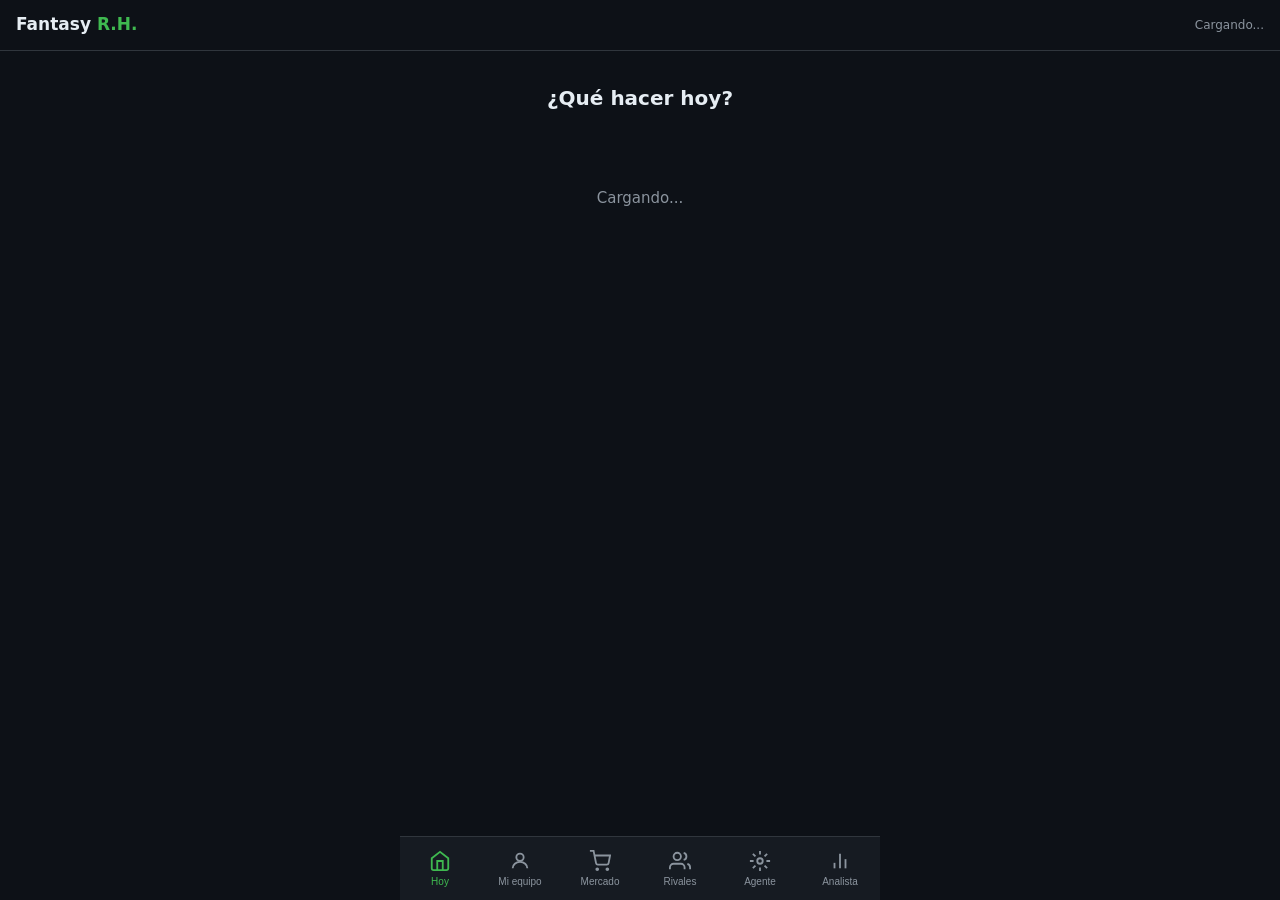
==== commit adda6d21: "Add files via upload" ====
--- a/frontend/index.html
+++ b/frontend/index.html
@@ -520,16 +520,28 @@
   } else {
     html += `<div class="card-title" style="margin-bottom:8px">📋 Acciones recomendadas (${decisions.decisions.length})</div>`;
     decisions.decisions.forEach((d, i) => {
-
-      html += `<div class="card" style="border-left:3px solid ${actionColor(d.action)}">
-        <div style="display:flex;justify-content:space-between;align-items:center;margin-bottom:6px">
-          <div style="font-weight:700">${actionIcon(d.action)} ${actionLabel(d.action)}: ${d.player_name}</div>
-          <span class="score-badge ${d.priority <= 3 ? 'score-high' : 'score-mid'}">P${d.priority}</span>
-        </div>
-        <div style="font-size:12px;color:var(--muted);margin-bottom:8px">${d.reason}</div>
-        ${d.amount ? `<div style="font-size:13px;font-weight:600;color:${actionColor(d.action)};margin-bottom:10px">${d.action === 'sell' ? 'Precio sugerido' : 'Cantidad'}: ${d.amount_fmt}</div>` : ''}
-
-      </div>`;
+      const hiddenKey = d.player_id + '_' + d.action;
+      if (getHiddenActions().includes(hiddenKey)) return;
+
+      const priorityLabel = d.priority <= 3 ? 'Urgente' : d.priority <= 5 ? 'Normal' : 'Opcional';
+      const playerPos   = d.position || '';
+      const playerPosId = d.position_id || 0;
+      const dStatus     = d.status || 'ok';
+      const posLabel    = playerPos ? posIcon(playerPosId) + ' ' + playerPos : '';
+      const dJson       = JSON.stringify(d).replace(/\/g,'\\').replace(/`/g,"'");
+
+      html += '<div id="action-card-' + i + '" class="card" style="border-left:3px solid ' + actionColor(d.action) + '">'
+        + '<div style="display:flex;justify-content:space-between;align-items:center;margin-bottom:4px">'
+        + '<div style="font-weight:700">' + actionIcon(d.action) + ' ' + actionLabel(d.action) + ': ' + d.player_name + '</div>'
+        + '<span class="score-badge ' + (d.priority <= 3 ? 'score-high' : 'score-mid') + '">' + priorityLabel + '</span>'
+        + '</div>'
+        + (posLabel ? '<div style="font-size:12px;color:var(--muted);margin-bottom:6px">' + posLabel + ' ' + statusPill(dStatus) + '</div>' : '')
+        + '<div style="font-size:12px;color:var(--muted);margin-bottom:8px">' + d.reason + '</div>'
+        + (d.amount ? '<div style="font-size:13px;font-weight:600;color:' + actionColor(d.action) + ';margin-bottom:10px">' + (d.action === 'sell' ? 'Precio sugerido' : 'Cantidad') + ': ' + d.amount_fmt + '</div>' : '')
+        + '<button id="btn-executed-' + i + '" onclick="markExecuted(' + dJson + ',' + i + ')" '
+        + 'style="width:100%;margin-top:4px;padding:8px;background:var(--surface2);border:1px solid var(--border);border-radius:6px;color:var(--muted);font-size:12px;font-weight:600;cursor:pointer">'
+        + '✅ Marcar como ejecutada</button>'
+        + '</div>';
     });
   }
 
@@ -771,41 +783,14 @@
 
 function downloadPDF() {
   const analyst = DATA.analyst;
-  if (!analyst) { alert('Sin datos del analista'); return; }
-
-  // Crear ventana de impresión con el contenido del analista
-  const el = document.getElementById('analista-content');
-  const html = `<!DOCTYPE html>
-<html lang="es">
-<head>
-<meta charset="UTF-8">
-<title>Informe Analista Fantasy RH - ${analyst.month || ''}</title>
-<style>
-  body { font-family: -apple-system, sans-serif; font-size: 13px; color: #1a1a1a; padding: 20px; }
-  h1 { font-size: 20px; margin-bottom: 4px; }
-  h2 { font-size: 15px; margin: 16px 0 8px; border-bottom: 1px solid #eee; padding-bottom: 4px; }
-  table { width: 100%; border-collapse: collapse; margin-bottom: 12px; }
-  th, td { padding: 6px 8px; text-align: left; border-bottom: 1px solid #eee; font-size: 12px; }
-  th { font-weight: 600; color: #666; }
-  .green { color: #2ea043; } .red { color: #f85149; } .blue { color: #1a73e8; }
-  .summary { display: grid; grid-template-columns: 1fr 1fr; gap: 12px; margin-bottom: 16px; }
-  .stat { background: #f6f8fa; padding: 10px; border-radius: 6px; }
-  .stat-val { font-size: 20px; font-weight: 700; }
-  .stat-label { font-size: 11px; color: #666; }
-  @media print { body { padding: 0; } }
-</style>
-</head>
-<body>
-  <h1>📊 Informe Analista Fantasy R.H.</h1>
-  <p style="color:#666">Período: ${analyst.patrimony?.period_start||''} → ${analyst.patrimony?.period_end||''} · ${analyst.period_days||0} días</p>
-  ${el.innerHTML}
-</body></html>`;
-
-  const win = window.open('', '_blank');
-  win.document.write(html);
-  win.document.close();
-  win.focus();
-  setTimeout(() => win.print(), 500);
+  if (!analyst) { alert('Sin datos del analista aún. Ejecuta el workflow "Analista mensual" primero.'); return; }
+  const month = analyst.month || '';
+  // Abrir el HTML pre-generado que ya incluye el prompt de ChatGPT
+  const url = `data/reports/analyst_${month}.html`;
+  const win = window.open(url, '_blank');
+  if (!win) {
+    alert('Activa las ventanas emergentes para abrir el informe. Luego usa Ctrl+P para imprimir como PDF.');
+  }
 }
 
 init();
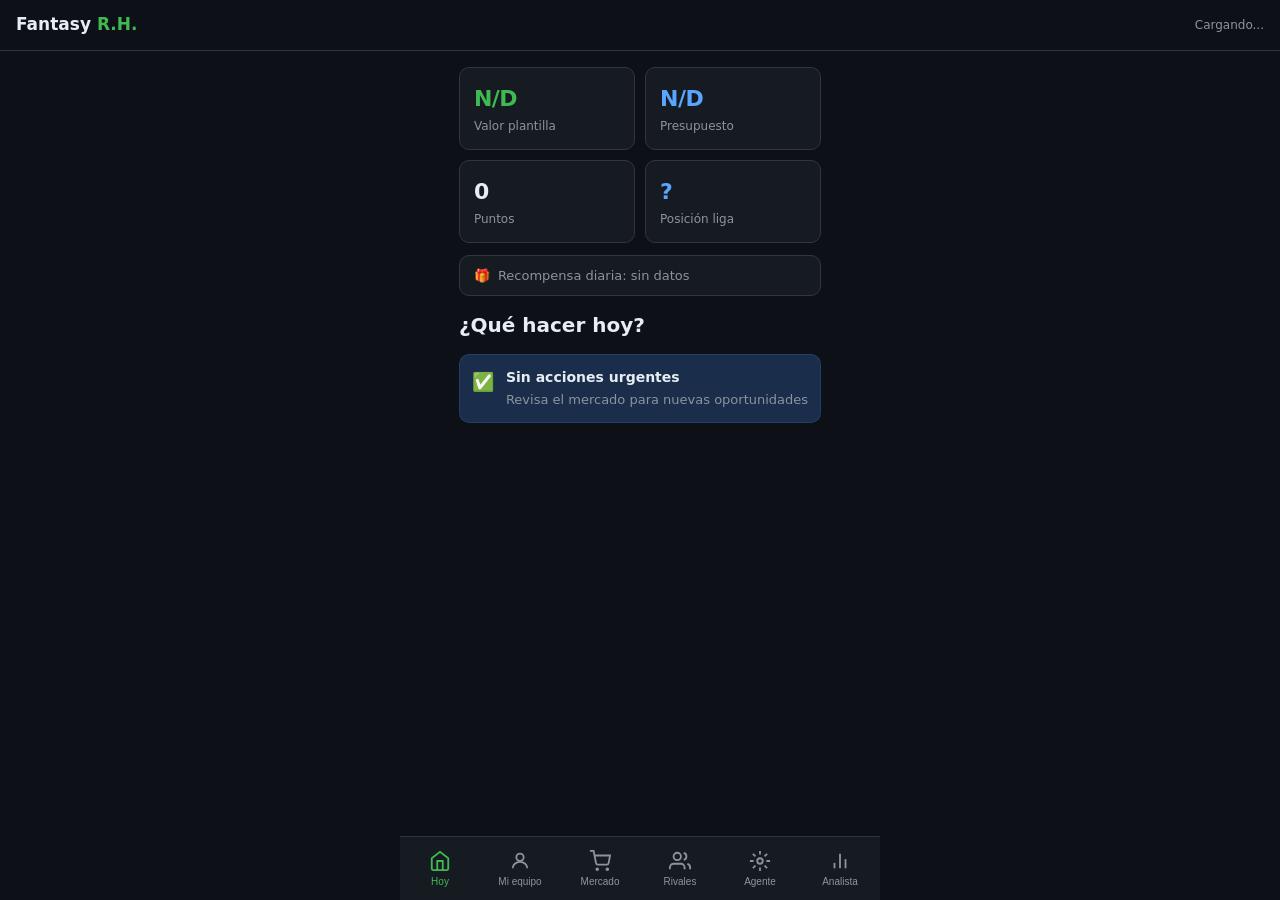
==== commit 2b1c13a7: "Add files via upload" ====
--- a/frontend/index.html
+++ b/frontend/index.html
@@ -528,9 +528,11 @@
       const playerPosId = d.position_id || 0;
       const dStatus     = d.status || 'ok';
       const posLabel    = playerPos ? posIcon(playerPosId) + ' ' + playerPos : '';
-      const dJson       = JSON.stringify(d).replace(/\/g,'\\').replace(/`/g,"'");
-
-      html += '<div id="action-card-' + i + '" class="card" style="border-left:3px solid ' + actionColor(d.action) + '">'
+      // Guardar datos de la acción en el dataset del elemento para acceder desde el botón
+      const cardId = 'action-card-' + i;
+      PENDING_ACTIONS[i] = d;  // guardar referencia global
+
+      html += '<div id="' + cardId + '" class="card" style="border-left:3px solid ' + actionColor(d.action) + '">'
         + '<div style="display:flex;justify-content:space-between;align-items:center;margin-bottom:4px">'
         + '<div style="font-weight:700">' + actionIcon(d.action) + ' ' + actionLabel(d.action) + ': ' + d.player_name + '</div>'
         + '<span class="score-badge ' + (d.priority <= 3 ? 'score-high' : 'score-mid') + '">' + priorityLabel + '</span>'
@@ -538,7 +540,7 @@
         + (posLabel ? '<div style="font-size:12px;color:var(--muted);margin-bottom:6px">' + posLabel + ' ' + statusPill(dStatus) + '</div>' : '')
         + '<div style="font-size:12px;color:var(--muted);margin-bottom:8px">' + d.reason + '</div>'
         + (d.amount ? '<div style="font-size:13px;font-weight:600;color:' + actionColor(d.action) + ';margin-bottom:10px">' + (d.action === 'sell' ? 'Precio sugerido' : 'Cantidad') + ': ' + d.amount_fmt + '</div>' : '')
-        + '<button id="btn-executed-' + i + '" onclick="markExecuted(' + dJson + ',' + i + ')" '
+        + '<button id="btn-executed-' + i + '" onclick="markExecuted(PENDING_ACTIONS[' + i + '],' + i + ')" '
         + 'style="width:100%;margin-top:4px;padding:8px;background:var(--surface2);border:1px solid var(--border);border-radius:6px;color:var(--muted);font-size:12px;font-weight:600;cursor:pointer">'
         + '✅ Marcar como ejecutada</button>'
         + '</div>';
